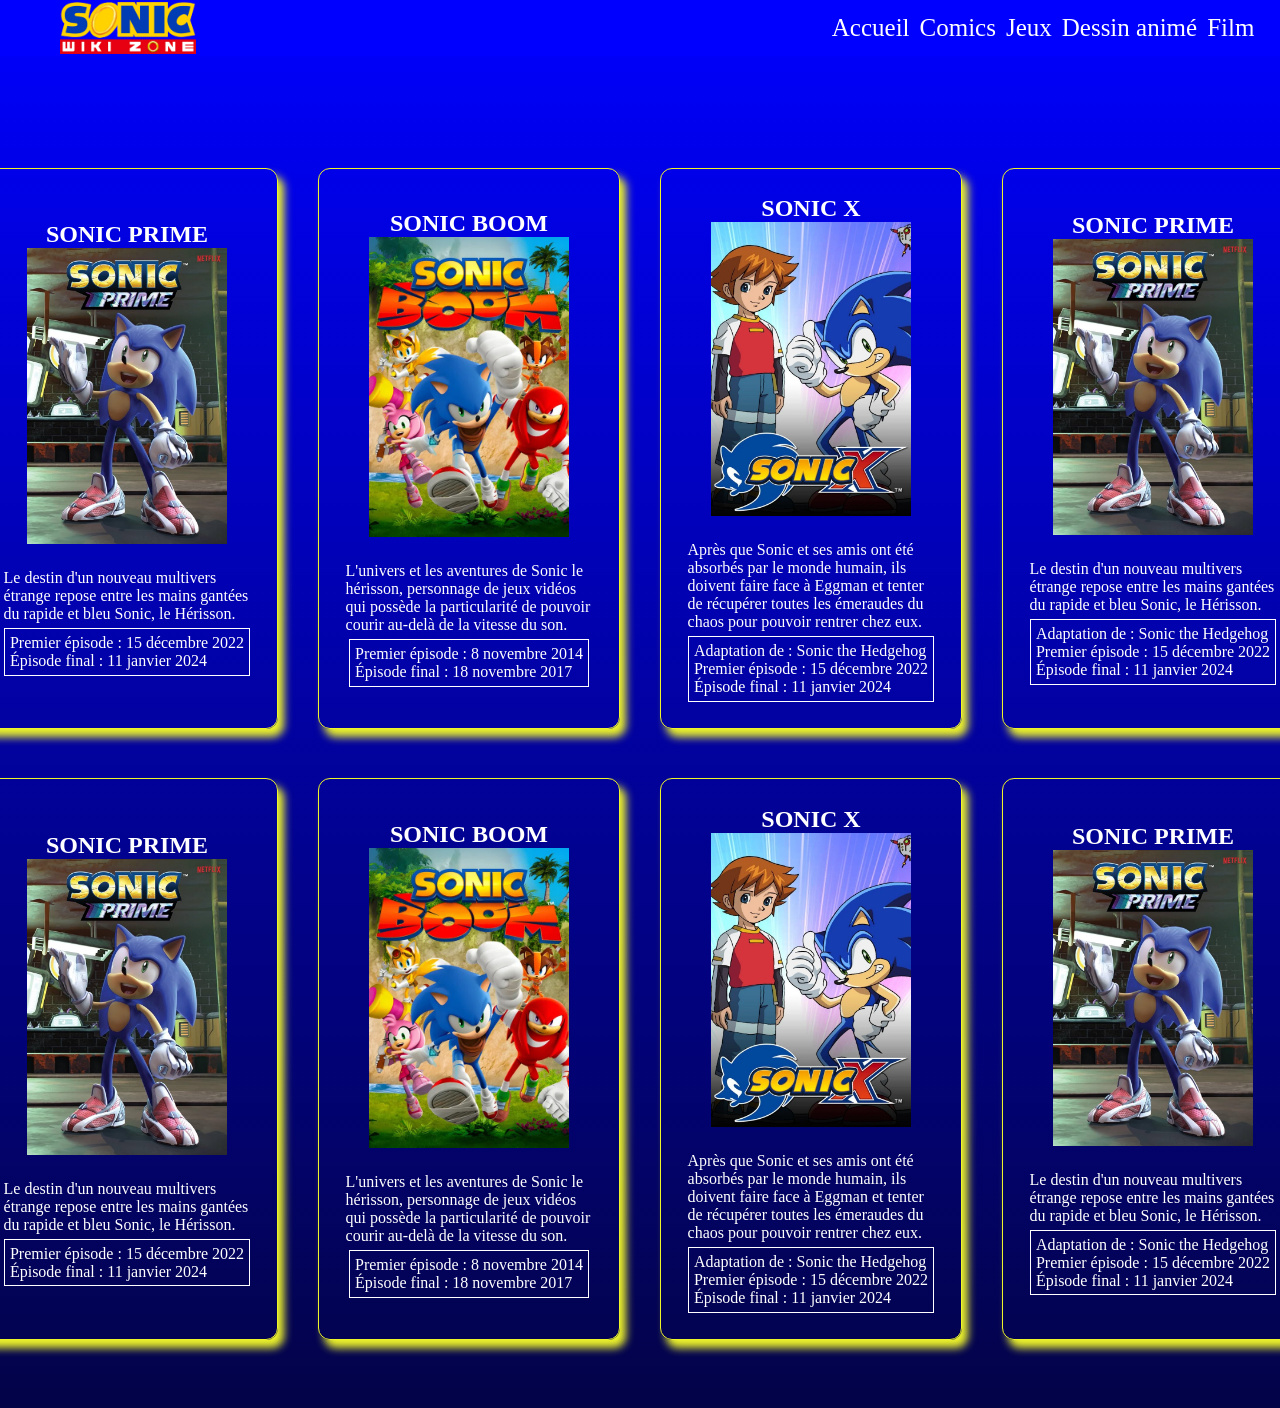
==== dessin-anime.html @ 341b04b1 "ajout de contenues body" ====
<!DOCTYPE html>
<html lang="fr">
<head>
    <meta charset="UTF-8">
    <meta name="viewport" content="width=device-width, initial-scale=1.0">
    <link rel="stylesheet" href="/assets/dessin-anime.css">
    <link rel="icon" type="image/x-icon" href="/assets/images/sonic.ico">
    <title>Dessins Animés </title>
</head>
<body>
    <header>
        <img src="/assets/images/logo-sonic-wiki-zone.png" alt="logo-sonic-wiki-zone">
        <nav>
            <ul>
                <li><a href="/index.html">Accueil</a></li>
                <li><a href="/assets/comics.html">Comics</a></li>
                <li><a href="/assets/jeux.html">Jeux</a></li>
                <li><a href="#">Dessin animé</a></li>
                <li><a href="/assets/film.html">Film</a></li>
            </ul>
        </nav>

    </header>
    <main>
        <img src="/assets/images/les dessins animes.png" alt="">
        <div class="ligne">
            <div class="affiche">
                <h2>sonic prime</h2>
                <img src="/assets/images/sonic-prime.jpg" alt="sonic prime">
                <p>Le destin d'un nouveau multivers étrange repose entre les mains gantées du rapide et bleu Sonic, le Hérisson. </p>
                <p class="date">
                Premier épisode : 15 décembre 2022<br>
                Épisode final : 11 janvier 2024 
                </p>

            </div>
            
            <div class="affiche">
                <h2>sonic Boom</h2>
                <img src="/assets/images/sonic-boom.webp" alt="sonic prime">
                <p>L'univers et les aventures de Sonic le hérisson, personnage de jeux vidéos qui possède la particularité de pouvoir courir au-delà de la vitesse du son. </p>
                <p class="date">
                Premier épisode : 8 novembre 2014<br>
                Épisode final : 18 novembre 2017
                </p>

            </div>
            
            <div class="affiche">
                <h2>sonic X</h2>
                <img src="/assets/images/sonic_x.webp" alt="sonic prime">
                <p>Après que Sonic et ses amis ont été absorbés par le monde humain, ils doivent faire face à Eggman et tenter de récupérer toutes les émeraudes du chaos pour pouvoir rentrer chez eux. </p>
                <p class="date">
                Adaptation de : Sonic the Hedgehog <br>
                Premier épisode : 15 décembre 2022<br>
                Épisode final : 11 janvier 2024 
                </p>

            </div>
            
            <div class="affiche">
                <h2>sonic prime</h2>
                <img src="/assets/images/sonic-prime.jpg" alt="sonic prime">
                <p>Le destin d'un nouveau multivers étrange repose entre les mains gantées du rapide et bleu Sonic, le Hérisson. </p>
                <p class="date">
                Adaptation de : Sonic the Hedgehog <br>
                Premier épisode : 15 décembre 2022<br>
                Épisode final : 11 janvier 2024 
                </p>

            </div>
        </div>
         <div class="ligne">
            <div class="affiche">
                <h2>sonic prime</h2>
                <img src="/assets/images/sonic-prime.jpg" alt="sonic prime">
                <p>Le destin d'un nouveau multivers étrange repose entre les mains gantées du rapide et bleu Sonic, le Hérisson. </p>
                <p class="date">
                Premier épisode : 15 décembre 2022<br>
                Épisode final : 11 janvier 2024 
                </p>

            </div>
            
            <div class="affiche">
                <h2>sonic Boom</h2>
                <img src="/assets/images/sonic-boom.webp" alt="sonic prime">
                <p>L'univers et les aventures de Sonic le hérisson, personnage de jeux vidéos qui possède la particularité de pouvoir courir au-delà de la vitesse du son. </p>
                <p class="date">
                Premier épisode : 8 novembre 2014<br>
                Épisode final : 18 novembre 2017
                </p>

            </div>
            
            <div class="affiche">
                <h2>sonic X</h2>
                <img src="/assets/images/sonic_x.webp" alt="sonic prime">
                <p>Après que Sonic et ses amis ont été absorbés par le monde humain, ils doivent faire face à Eggman et tenter de récupérer toutes les émeraudes du chaos pour pouvoir rentrer chez eux. </p>
                <p class="date">
                Adaptation de : Sonic the Hedgehog <br>
                Premier épisode : 15 décembre 2022<br>
                Épisode final : 11 janvier 2024 
                </p>

            </div>
            
            <div class="affiche">
                <h2>sonic prime</h2>
                <img src="/assets/images/sonic-prime.jpg" alt="sonic prime">
                <p>Le destin d'un nouveau multivers étrange repose entre les mains gantées du rapide et bleu Sonic, le Hérisson. </p>
                <p class="date">
                Adaptation de : Sonic the Hedgehog <br>
                Premier épisode : 15 décembre 2022<br>
                Épisode final : 11 janvier 2024 
                </p>

            </div>
        </div>
    </main>
    <footer>
        <img src="" alt="">
    </footer>
</body>
</html>
---- assets/dessin-anime.css ----
* {
  margin: 0;
  padding: 0;
  
}
body{
    background:linear-gradient(blue ,rgb(3, 3, 72)) ;
}
header {
  display: flex;
  justify-content: space-between;
  align-items: center;
  padding: 0% 2%;
  background: blue;

  img {
    width: 200px;
    padding: 2px;
  }

  ul {
    display: flex;
    gap: 10px;
    list-style: none;
    font-size: 25px;
  }
  a {
    text-decoration: none;
    color: white;
  }
}
main {display: flex;
    flex-direction: column;
    align-items: center;
    justify-content: center;
    margin: 2%;

    img{
        padding-bottom: 5%;
    }
  h1{
    display: flex;
    justify-content: center;
    align-items: center;
    text-transform: uppercase;
    color: white;
    padding: 4%;
    font-size: 60px;
  }
.ligne{
    display: flex;
    gap: 40px;
    justify-content: center;
    padding: 2%;
}
  .affiche {
    display: flex;
    flex-direction: column;
    justify-content: center;
    align-items: center;
    border: solid 1px rgb(238, 244, 42);
    border-radius: 12px;
    box-shadow: 6px 8px 8px rgb(238, 244, 42);
    width: 300px;
    padding: 2%;
    img {
      width: 200px;
      margin-bottom: 5%;
      
    }
    .date {
        margin-top: 2%;
      border:solid 1px;
      padding: 2%;
    }
    h2{
        text-transform: uppercase;
        color: white;
    }
    p{
        color: white;
    }
  }
}
.affiche:hover{
   background: rgb(255, 255, 255);
   p{
    color: blue;
    box-shadow: 1px 1px 1px 1px white;
   }
   h2{
    color: blue;
    box-shadow: 1px 1px 1px 1px white;
   }
}
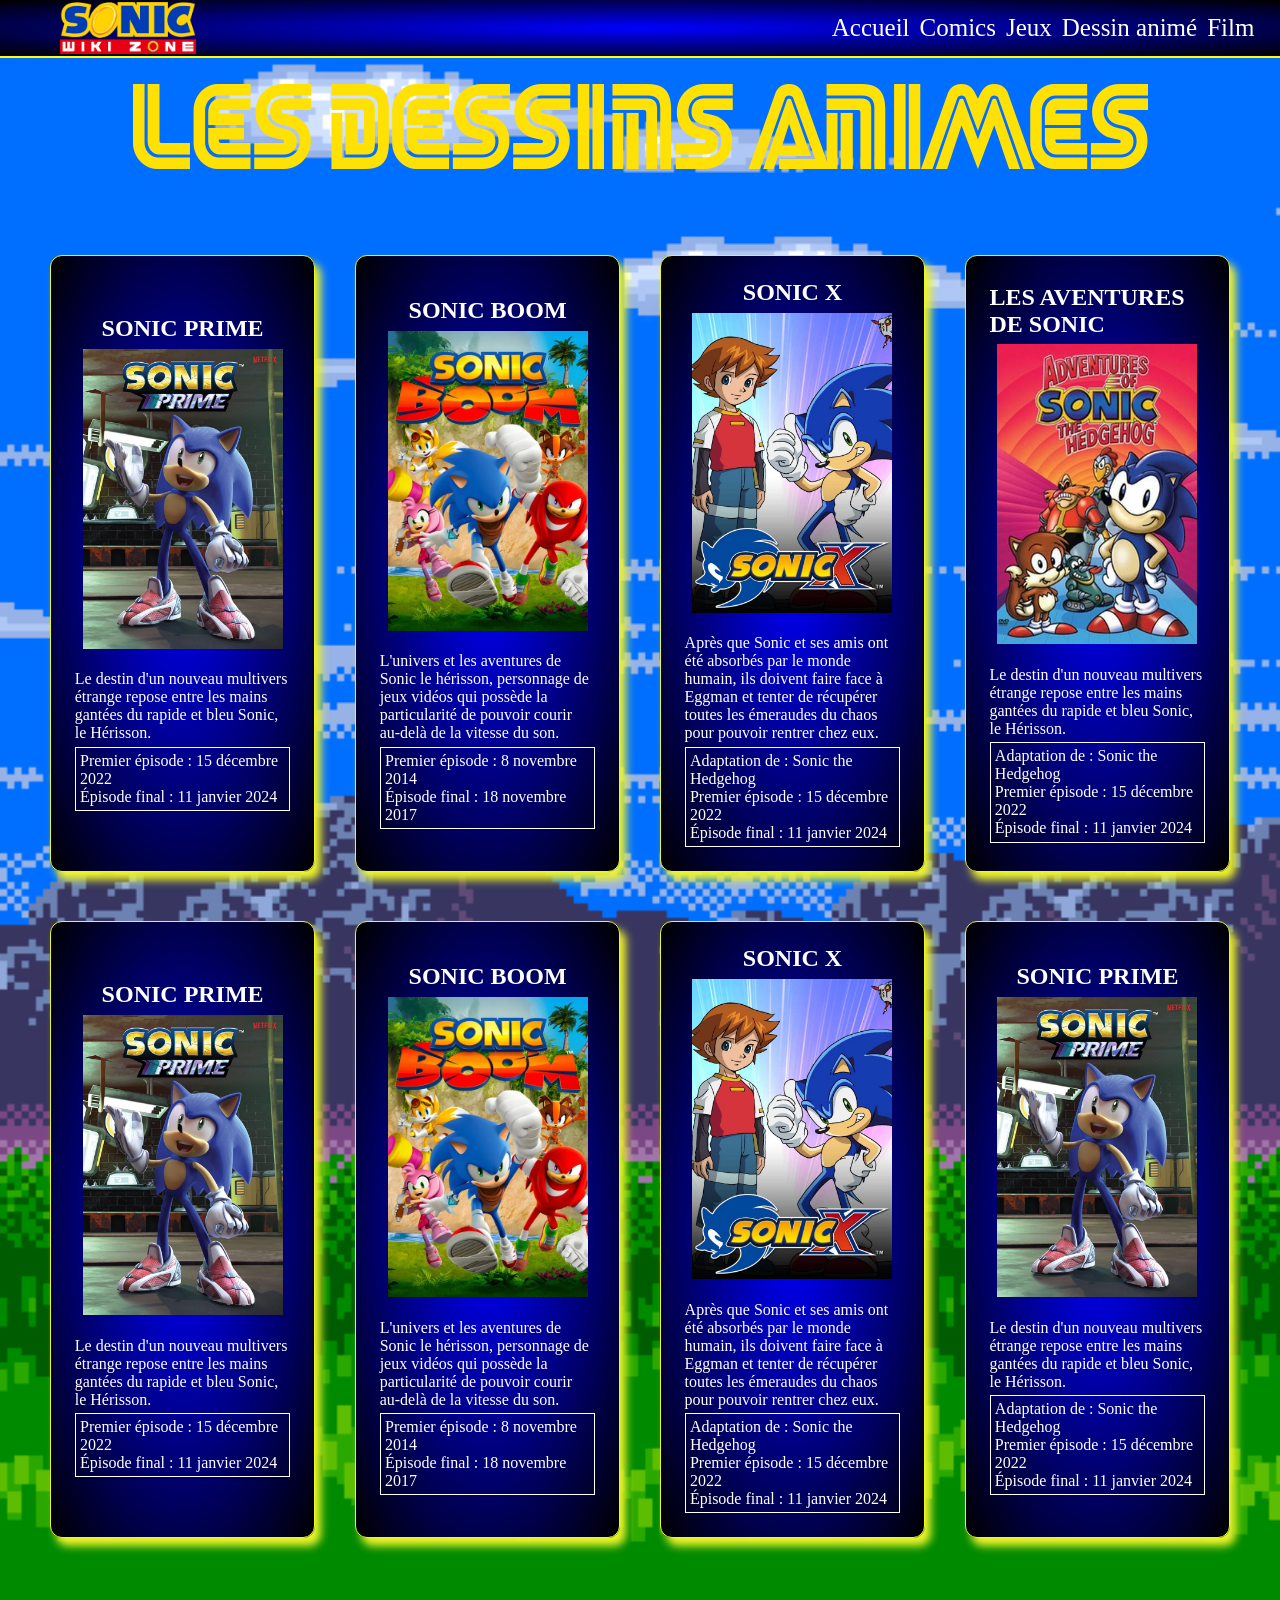
==== commit 265bf033: "ajout du background et modif du body" ====
--- a/dessin-anime.html
+++ b/dessin-anime.html
@@ -59,8 +59,8 @@
             </div>
             
             <div class="affiche">
-                <h2>sonic prime</h2>
-                <img src="/assets/images/sonic-prime.jpg" alt="sonic prime">
+                <h2>Les aventures de sonic</h2>
+                <img src="/assets/images/les aventures de sonic.jpg" alt="sonic prime">
                 <p>Le destin d'un nouveau multivers étrange repose entre les mains gantées du rapide et bleu Sonic, le Hérisson. </p>
                 <p class="date">
                 Adaptation de : Sonic the Hedgehog <br>
--- a/assets/dessin-anime.css
+++ b/assets/dessin-anime.css
@@ -4,14 +4,16 @@
   
 }
 body{
-    background:linear-gradient(blue ,rgb(3, 3, 72)) ;
+    background-image:url(/assets/images/pixelbackground.png);
+    background-size: cover;
 }
 header {
   display: flex;
   justify-content: space-between;
   align-items: center;
   padding: 0% 2%;
-  background: blue;
+  background: radial-gradient(blue,black);
+  border-bottom: solid 2px yellow;
 
   img {
     width: 200px;
@@ -58,12 +60,14 @@
     flex-direction: column;
     justify-content: center;
     align-items: center;
+    background: radial-gradient(blue,black);
     border: solid 1px rgb(238, 244, 42);
     border-radius: 12px;
     box-shadow: 6px 8px 8px rgb(238, 244, 42);
-    width: 300px;
+    width: 400%;
     padding: 2%;
     img {
+        height: 300px;
       width: 200px;
       margin-bottom: 5%;
       
@@ -76,6 +80,7 @@
     h2{
         text-transform: uppercase;
         color: white;
+        padding-bottom: 3%;
     }
     p{
         color: white;
@@ -91,5 +96,6 @@
    h2{
     color: blue;
     box-shadow: 1px 1px 1px 1px white;
+    
    }
 }
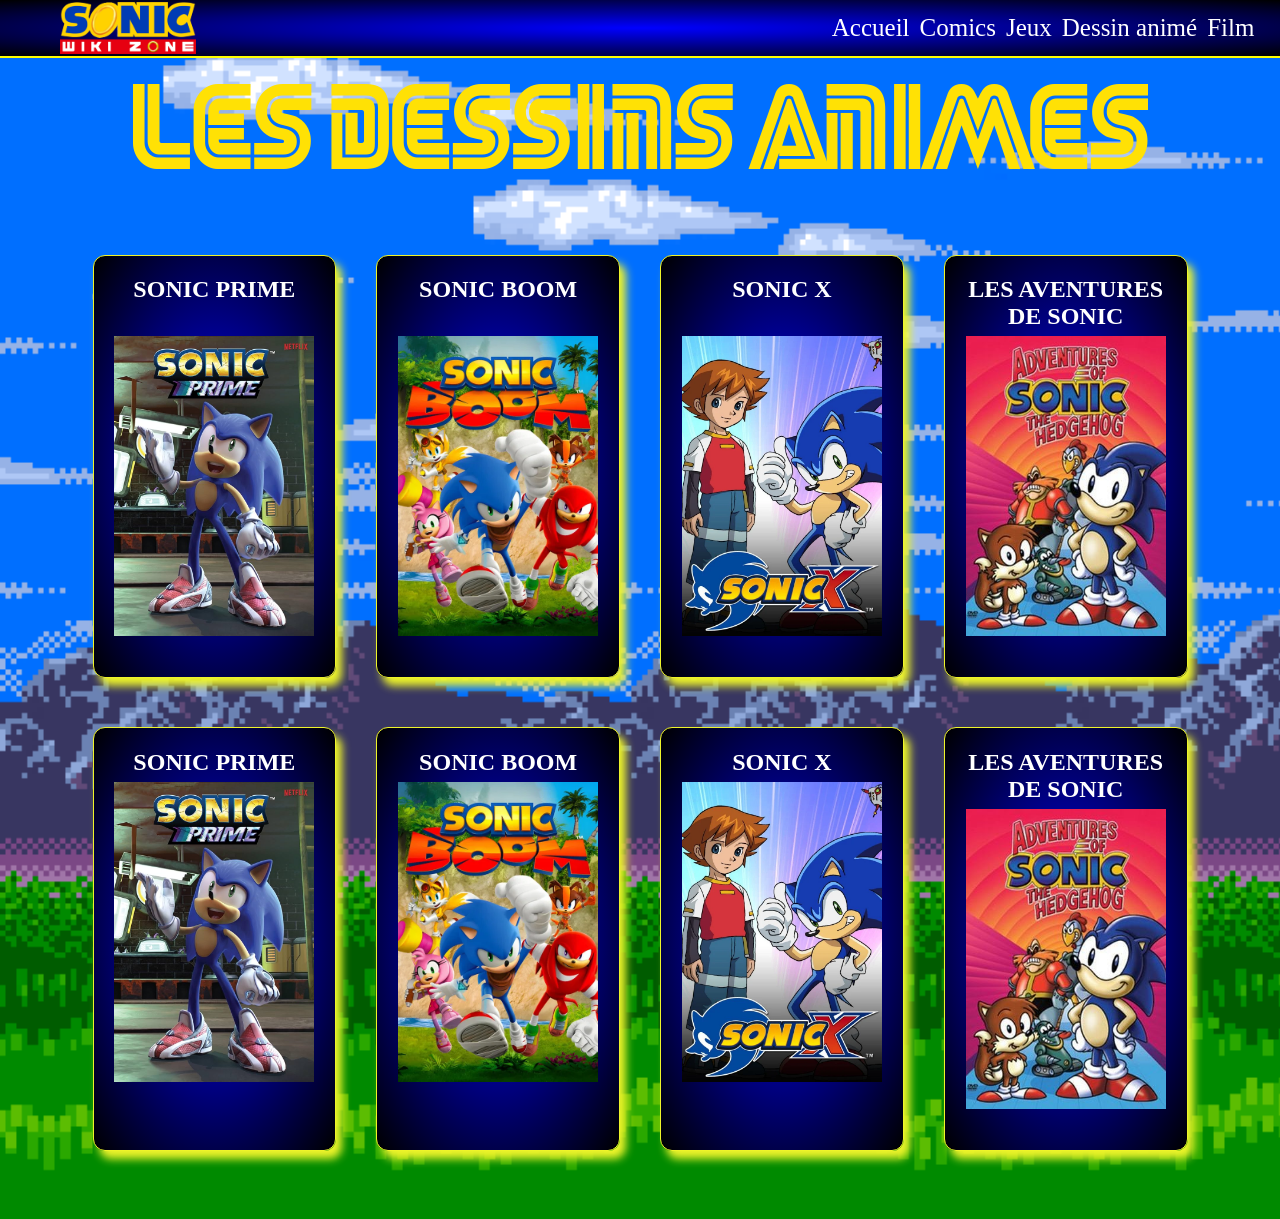
==== commit 99679a80: "ajout de modal" ====
--- a/dessin-anime.html
+++ b/dessin-anime.html
@@ -25,96 +25,103 @@
         <img src="/assets/images/les dessins animes.png" alt="">
         <div class="ligne">
             <div class="affiche">
-                <h2>sonic prime</h2>
-                <img src="/assets/images/sonic-prime.jpg" alt="sonic prime">
-                <p>Le destin d'un nouveau multivers étrange repose entre les mains gantées du rapide et bleu Sonic, le Hérisson. </p>
-                <p class="date">
-                Premier épisode : 15 décembre 2022<br>
-                Épisode final : 11 janvier 2024 
-                </p>
-
+                <a href="#sonic-prime">
+                    <h2>sonic prime <br><br></h2>
+                    <img src="/assets/images/sonic-prime.jpg" alt="sonic prime">
+                </a>
+            </div>
+               
+            
+            <div class="affiche">
+                <a href="#sonic-boom">
+                    <h2>sonic Boom<br><br></h2>
+                    <img src="/assets/images/sonic-boom.webp" alt="sonic boom">
+                </a>
             </div>
             
             <div class="affiche">
-                <h2>sonic Boom</h2>
-                <img src="/assets/images/sonic-boom.webp" alt="sonic prime">
-                <p>L'univers et les aventures de Sonic le hérisson, personnage de jeux vidéos qui possède la particularité de pouvoir courir au-delà de la vitesse du son. </p>
-                <p class="date">
-                Premier épisode : 8 novembre 2014<br>
-                Épisode final : 18 novembre 2017
-                </p>
-
+                <a href="#sonic-x">
+                     <h2>sonic X<br><br></h2>
+                     <img src="/assets/images/sonic_x.webp" alt="sonic x">
+                </a>
             </div>
             
             <div class="affiche">
-                <h2>sonic X</h2>
-                <img src="/assets/images/sonic_x.webp" alt="sonic prime">
-                <p>Après que Sonic et ses amis ont été absorbés par le monde humain, ils doivent faire face à Eggman et tenter de récupérer toutes les émeraudes du chaos pour pouvoir rentrer chez eux. </p>
-                <p class="date">
-                Adaptation de : Sonic the Hedgehog <br>
-                Premier épisode : 15 décembre 2022<br>
-                Épisode final : 11 janvier 2024 
-                </p>
-
+                <a href="#les-aventures-de-sonic">
+                     <h2>Les aventures de sonic</h2>
+                     <img src="/assets/images/les aventures de sonic.jpg" alt="les aventures de sonic">
+                </a>
+            </div>
+        </div>
+        <div class="ligne">
+            <div class="affiche">
+                <a href="#sonic-prime">
+                    <h2>sonic prime</h2>
+                    <img src="/assets/images/sonic-prime.jpg" alt="sonic prime">
+                </a>
+            </div>
+               
+            
+            <div class="affiche">
+                <a href="#sonic-boom">
+                    <h2>sonic Boom</h2>
+                    <img src="/assets/images/sonic-boom.webp" alt="sonic boom">
+                </a>
             </div>
             
             <div class="affiche">
-                <h2>Les aventures de sonic</h2>
-                <img src="/assets/images/les aventures de sonic.jpg" alt="sonic prime">
-                <p>Le destin d'un nouveau multivers étrange repose entre les mains gantées du rapide et bleu Sonic, le Hérisson. </p>
-                <p class="date">
-                Adaptation de : Sonic the Hedgehog <br>
-                Premier épisode : 15 décembre 2022<br>
-                Épisode final : 11 janvier 2024 
-                </p>
-
-            </div>
-        </div>
-         <div class="ligne">
-            <div class="affiche">
-                <h2>sonic prime</h2>
-                <img src="/assets/images/sonic-prime.jpg" alt="sonic prime">
-                <p>Le destin d'un nouveau multivers étrange repose entre les mains gantées du rapide et bleu Sonic, le Hérisson. </p>
-                <p class="date">
-                Premier épisode : 15 décembre 2022<br>
-                Épisode final : 11 janvier 2024 
-                </p>
-
+                <a href="#sonic-x">
+                     <h2>sonic X</h2>
+                     <img src="/assets/images/sonic_x.webp" alt="sonic x">
+                </a>
             </div>
             
             <div class="affiche">
-                <h2>sonic Boom</h2>
-                <img src="/assets/images/sonic-boom.webp" alt="sonic prime">
-                <p>L'univers et les aventures de Sonic le hérisson, personnage de jeux vidéos qui possède la particularité de pouvoir courir au-delà de la vitesse du son. </p>
-                <p class="date">
-                Premier épisode : 8 novembre 2014<br>
-                Épisode final : 18 novembre 2017
-                </p>
-
+                <a href="#les-aventures-de-sonic">
+                     <h2>Les aventures de sonic</h2>
+                     <img src="/assets/images/les aventures de sonic.jpg" alt="les aventures de sonic">
+                </a>
             </div>
-            
-            <div class="affiche">
-                <h2>sonic X</h2>
-                <img src="/assets/images/sonic_x.webp" alt="sonic prime">
-                <p>Après que Sonic et ses amis ont été absorbés par le monde humain, ils doivent faire face à Eggman et tenter de récupérer toutes les émeraudes du chaos pour pouvoir rentrer chez eux. </p>
-                <p class="date">
-                Adaptation de : Sonic the Hedgehog <br>
-                Premier épisode : 15 décembre 2022<br>
-                Épisode final : 11 janvier 2024 
-                </p>
-
+        </div>
+         
+         <div id="sonic-prime"class="modal">
+            <div class="modal_content">
+                <a href="#" class="modal_close" >&times;</a>
+                <div class="details-modal">
+                    <h2>sonic prime</h2>
+                    <img src="/assets/images/sonic-prime.jpg" alt="sonic prime">
+                </div>
+                    <p>Lorem ipsum dolor sit amet consectetur adipisicing elit. Facilis non impedit repudiandae laboriosam quidem cupiditate, culpa quasi eligendi cum iusto eius ipsa illum libero ea corrupti quos cumque illo quae?</p>
             </div>
-            
-            <div class="affiche">
-                <h2>sonic prime</h2>
-                <img src="/assets/images/sonic-prime.jpg" alt="sonic prime">
-                <p>Le destin d'un nouveau multivers étrange repose entre les mains gantées du rapide et bleu Sonic, le Hérisson. </p>
-                <p class="date">
-                Adaptation de : Sonic the Hedgehog <br>
-                Premier épisode : 15 décembre 2022<br>
-                Épisode final : 11 janvier 2024 
-                </p>
-
+        </div>
+         <div id="sonic-boom"class="modal">
+            <div class="modal_content">
+                <a href="#" class="modal_close" >&times;</a>
+                <div class="details-modal">
+                    <h2>sonic boom</h2>
+                    <img src="/assets/images/sonic-boom.webp" alt="sonic boom">
+                </div>
+                    <p>Lorem ipsum dolor sit amet consectetur adipisicing elit. Facilis non impedit repudiandae laboriosam quidem cupiditate, culpa quasi eligendi cum iusto eius ipsa illum libero ea corrupti quos cumque illo quae?</p>
+            </div>
+        </div>
+         <div id="sonic-x"class="modal">
+            <div class="modal_content">
+                <a href="#" class="modal_close" >&times;</a>
+                <div class="details-modal">
+                    <h2>sonic x</h2>
+                    <img src="/assets/images/sonic-x.jpg" alt="sonic x">
+                </div>
+                    <p>Lorem ipsum dolor sit amet consectetur adipisicing elit. Facilis non impedit repudiandae laboriosam quidem cupiditate, culpa quasi eligendi cum iusto eius ipsa illum libero ea corrupti quos cumque illo quae?</p>
+            </div>
+        </div>
+        <div id="les-aventures-de-sonic"class="modal">
+            <div class="modal_content">
+                <a href="#" class="modal_close" >&times;</a>
+                <div class="details-modal">
+                    <h2>les aventures de sonic</h2>
+                    <img src="/assets/images/les aventures de sonic.jpg" alt="sonic x">
+                </div>
+                    <p>Lorem ipsum dolor sit amet consectetur adipisicing elit. Facilis non impedit repudiandae laboriosam quidem cupiditate, culpa quasi eligendi cum iusto eius ipsa illum libero ea corrupti quos cumque illo quae?</p>
             </div>
         </div>
     </main>
--- a/assets/dessin-anime.css
+++ b/assets/dessin-anime.css
@@ -56,10 +56,6 @@
     padding: 2%;
 }
   .affiche {
-    display: flex;
-    flex-direction: column;
-    justify-content: center;
-    align-items: center;
     background: radial-gradient(blue,black);
     border: solid 1px rgb(238, 244, 42);
     border-radius: 12px;
@@ -70,25 +66,79 @@
         height: 300px;
       width: 200px;
       margin-bottom: 5%;
-      
     }
-    .date {
-        margin-top: 2%;
-      border:solid 1px;
-      padding: 2%;
+    a{
+      display: flex;
+      flex-direction: column;
+      justify-content: center;
+      align-items: center;
+      text-align: center;
+      text-decoration: none;
     }
     h2{
         text-transform: uppercase;
         color: white;
         padding-bottom: 3%;
     }
-    p{
-        color: white;
+  }
+  .modal{
+    visibility: hidden;
+    opacity: 0;
+      position: absolute;
+      top: 0;
+      bottom: 0;
+      left: 0;
+      right: 0;
+      background: rgba(0, 0, 255, 0.377);
+      display: flex;
+      justify-content: center;
+      align-items: center;
+      
     }
-  }
+    .modal:target{
+      visibility: visible;
+      opacity: 1;
+    }
+    .modal_content{
+      background-color: blue;
+      padding: 2%;
+      width: 800px;
+      max-width: 90%;
+      display: flex;
+      align-items: center;
+      border-radius: 12px;
+      border: solid 1px yellow;
+      position: relative;
+      img{
+      height: 300px;
+      width: 200px;
+      margin-bottom: 5%;
+      
+      }
+      .modal_close {
+        color: yellow;
+        position: absolute;
+        right: 15px;
+        top: 15px;
+        font-size: 30px;
+        text-decoration: none;
+      }
+      .details-modal{
+        display: flex;
+        flex-direction: column;
+        align-items: center;
+        h2{
+          color: yellow;
+          text-transform: uppercase;
+          padding: 1%;
+        }
+      }
+      
+      
+    }
 }
 .affiche:hover{
-   background: rgb(255, 255, 255);
+   background: yellow;
    p{
     color: blue;
     box-shadow: 1px 1px 1px 1px white;
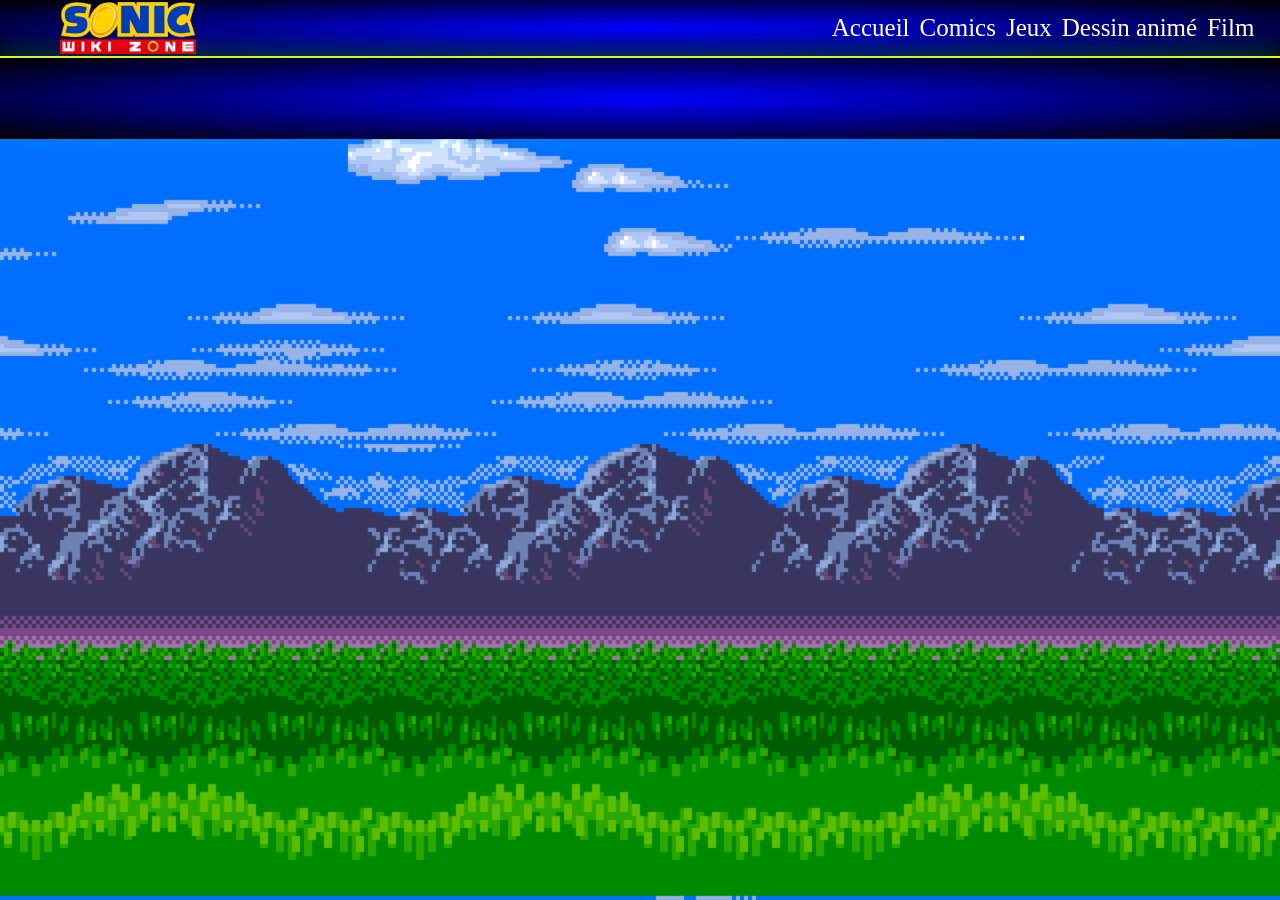
==== commit d629c00b: "la base" ====
--- a/dessin-anime.html
+++ b/dessin-anime.html
@@ -21,110 +21,9 @@
         </nav>
 
     </header>
-    <main>
-        <img src="/assets/images/les dessins animes.png" alt="">
-        <div class="ligne">
-            <div class="affiche">
-                <a href="#sonic-prime">
-                    <h2>sonic prime <br><br></h2>
-                    <img src="/assets/images/sonic-prime.jpg" alt="sonic prime">
-                </a>
-            </div>
-               
-            
-            <div class="affiche">
-                <a href="#sonic-boom">
-                    <h2>sonic Boom<br><br></h2>
-                    <img src="/assets/images/sonic-boom.webp" alt="sonic boom">
-                </a>
-            </div>
-            
-            <div class="affiche">
-                <a href="#sonic-x">
-                     <h2>sonic X<br><br></h2>
-                     <img src="/assets/images/sonic_x.webp" alt="sonic x">
-                </a>
-            </div>
-            
-            <div class="affiche">
-                <a href="#les-aventures-de-sonic">
-                     <h2>Les aventures de sonic</h2>
-                     <img src="/assets/images/les aventures de sonic.jpg" alt="les aventures de sonic">
-                </a>
-            </div>
-        </div>
-        <div class="ligne">
-            <div class="affiche">
-                <a href="#sonic-prime">
-                    <h2>sonic prime</h2>
-                    <img src="/assets/images/sonic-prime.jpg" alt="sonic prime">
-                </a>
-            </div>
-               
-            
-            <div class="affiche">
-                <a href="#sonic-boom">
-                    <h2>sonic Boom</h2>
-                    <img src="/assets/images/sonic-boom.webp" alt="sonic boom">
-                </a>
-            </div>
-            
-            <div class="affiche">
-                <a href="#sonic-x">
-                     <h2>sonic X</h2>
-                     <img src="/assets/images/sonic_x.webp" alt="sonic x">
-                </a>
-            </div>
-            
-            <div class="affiche">
-                <a href="#les-aventures-de-sonic">
-                     <h2>Les aventures de sonic</h2>
-                     <img src="/assets/images/les aventures de sonic.jpg" alt="les aventures de sonic">
-                </a>
-            </div>
-        </div>
-         
-         <div id="sonic-prime"class="modal">
-            <div class="modal_content">
-                <a href="#" class="modal_close" >&times;</a>
-                <div class="details-modal">
-                    <h2>sonic prime</h2>
-                    <img src="/assets/images/sonic-prime.jpg" alt="sonic prime">
-                </div>
-                    <p>Lorem ipsum dolor sit amet consectetur adipisicing elit. Facilis non impedit repudiandae laboriosam quidem cupiditate, culpa quasi eligendi cum iusto eius ipsa illum libero ea corrupti quos cumque illo quae?</p>
-            </div>
-        </div>
-         <div id="sonic-boom"class="modal">
-            <div class="modal_content">
-                <a href="#" class="modal_close" >&times;</a>
-                <div class="details-modal">
-                    <h2>sonic boom</h2>
-                    <img src="/assets/images/sonic-boom.webp" alt="sonic boom">
-                </div>
-                    <p>Lorem ipsum dolor sit amet consectetur adipisicing elit. Facilis non impedit repudiandae laboriosam quidem cupiditate, culpa quasi eligendi cum iusto eius ipsa illum libero ea corrupti quos cumque illo quae?</p>
-            </div>
-        </div>
-         <div id="sonic-x"class="modal">
-            <div class="modal_content">
-                <a href="#" class="modal_close" >&times;</a>
-                <div class="details-modal">
-                    <h2>sonic x</h2>
-                    <img src="/assets/images/sonic-x.jpg" alt="sonic x">
-                </div>
-                    <p>Lorem ipsum dolor sit amet consectetur adipisicing elit. Facilis non impedit repudiandae laboriosam quidem cupiditate, culpa quasi eligendi cum iusto eius ipsa illum libero ea corrupti quos cumque illo quae?</p>
-            </div>
-        </div>
-        <div id="les-aventures-de-sonic"class="modal">
-            <div class="modal_content">
-                <a href="#" class="modal_close" >&times;</a>
-                <div class="details-modal">
-                    <h2>les aventures de sonic</h2>
-                    <img src="/assets/images/les aventures de sonic.jpg" alt="sonic x">
-                </div>
-                    <p>Lorem ipsum dolor sit amet consectetur adipisicing elit. Facilis non impedit repudiandae laboriosam quidem cupiditate, culpa quasi eligendi cum iusto eius ipsa illum libero ea corrupti quos cumque illo quae?</p>
-            </div>
-        </div>
-    </main>
+   <main>
+
+   </main> 
     <footer>
         <img src="" alt="">
     </footer>
--- a/assets/dessin-anime.css
+++ b/assets/dessin-anime.css
@@ -31,112 +31,6 @@
     color: white;
   }
 }
-main {display: flex;
-    flex-direction: column;
-    align-items: center;
-    justify-content: center;
-    margin: 2%;
-
-    img{
-        padding-bottom: 5%;
-    }
-  h1{
-    display: flex;
-    justify-content: center;
-    align-items: center;
-    text-transform: uppercase;
-    color: white;
-    padding: 4%;
-    font-size: 60px;
-  }
-.ligne{
-    display: flex;
-    gap: 40px;
-    justify-content: center;
-    padding: 2%;
-}
-  .affiche {
-    background: radial-gradient(blue,black);
-    border: solid 1px rgb(238, 244, 42);
-    border-radius: 12px;
-    box-shadow: 6px 8px 8px rgb(238, 244, 42);
-    width: 400%;
-    padding: 2%;
-    img {
-        height: 300px;
-      width: 200px;
-      margin-bottom: 5%;
-    }
-    a{
-      display: flex;
-      flex-direction: column;
-      justify-content: center;
-      align-items: center;
-      text-align: center;
-      text-decoration: none;
-    }
-    h2{
-        text-transform: uppercase;
-        color: white;
-        padding-bottom: 3%;
-    }
-  }
-  .modal{
-    visibility: hidden;
-    opacity: 0;
-      position: absolute;
-      top: 0;
-      bottom: 0;
-      left: 0;
-      right: 0;
-      background: rgba(0, 0, 255, 0.377);
-      display: flex;
-      justify-content: center;
-      align-items: center;
-      
-    }
-    .modal:target{
-      visibility: visible;
-      opacity: 1;
-    }
-    .modal_content{
-      background-color: blue;
-      padding: 2%;
-      width: 800px;
-      max-width: 90%;
-      display: flex;
-      align-items: center;
-      border-radius: 12px;
-      border: solid 1px yellow;
-      position: relative;
-      img{
-      height: 300px;
-      width: 200px;
-      margin-bottom: 5%;
-      
-      }
-      .modal_close {
-        color: yellow;
-        position: absolute;
-        right: 15px;
-        top: 15px;
-        font-size: 30px;
-        text-decoration: none;
-      }
-      .details-modal{
-        display: flex;
-        flex-direction: column;
-        align-items: center;
-        h2{
-          color: yellow;
-          text-transform: uppercase;
-          padding: 1%;
-        }
-      }
-      
-      
-    }
-}
 .affiche:hover{
    background: yellow;
    p{
@@ -149,3 +43,12 @@
     
    }
 }
+footer{
+text-align:center;
+padding:2rem 1rem;
+ background: radial-gradient(blue,black);
+color:#9ecfff;
+font-size:0.9rem;
+border-top:2px solid var(--cyan);
+box-shadow:0 -5px 25px rgba(0,200,255,0.3);
+}
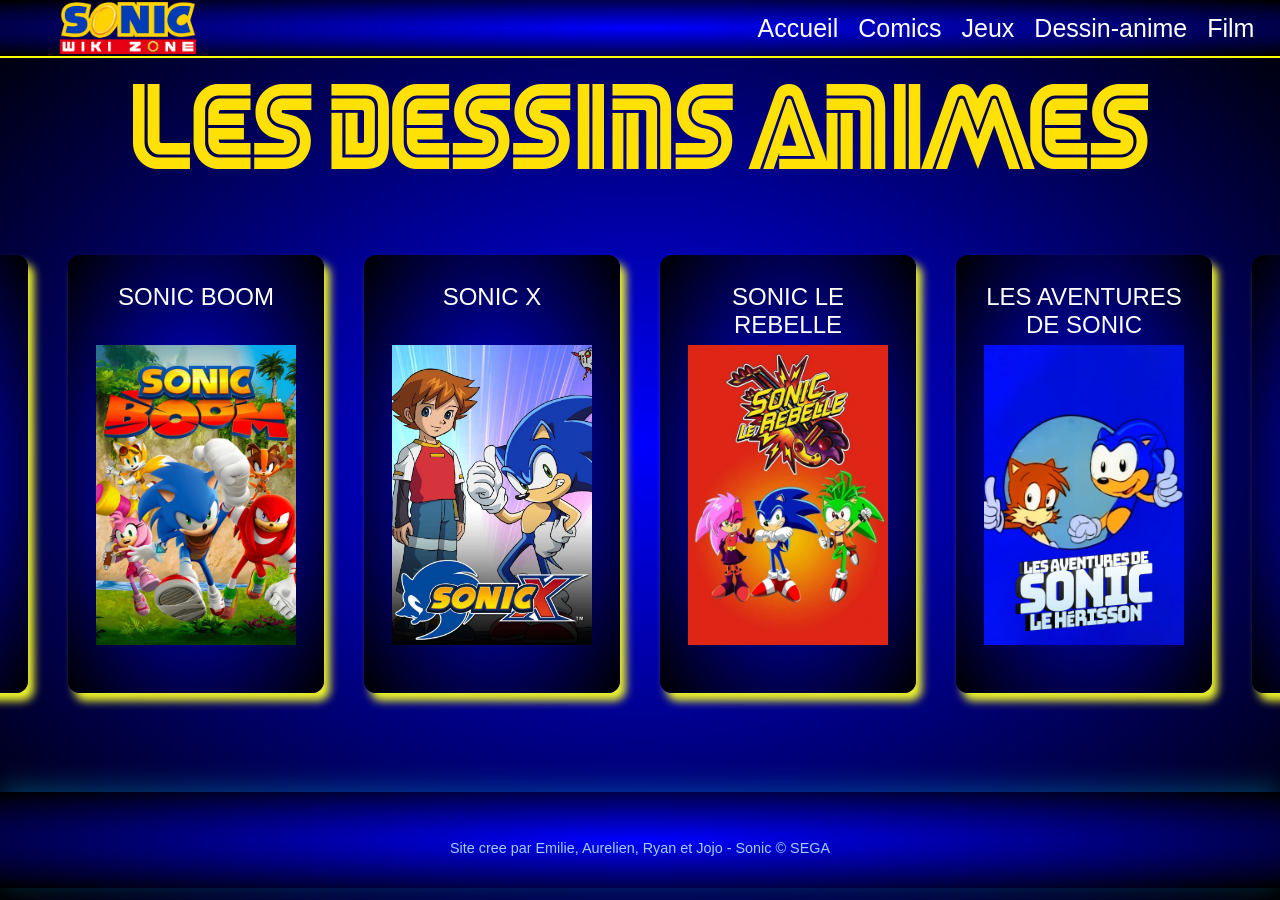
==== commit f5ff8aa6: "dernier version" ====
--- a/dessin-anime.html
+++ b/dessin-anime.html
@@ -5,6 +5,10 @@
     <meta name="viewport" content="width=device-width, initial-scale=1.0">
     <link rel="stylesheet" href="/assets/dessin-anime.css">
     <link rel="icon" type="image/x-icon" href="/assets/images/sonic.ico">
+    <link href="https://fonts.cdnfonts.com/css/sega-logo-font" rel="stylesheet">
+    <style>
+@import url('https://fonts.cdnfonts.com/css/sega-logo-font');
+</style>
     <title>Dessins Animés </title>
 </head>
 <body>
@@ -15,17 +19,110 @@
                 <li><a href="/index.html">Accueil</a></li>
                 <li><a href="/assets/comics.html">Comics</a></li>
                 <li><a href="/assets/jeux.html">Jeux</a></li>
-                <li><a href="#">Dessin animé</a></li>
+                <li><a href="#">Dessin-anime</a></li>
                 <li><a href="/assets/film.html">Film</a></li>
             </ul>
         </nav>
 
     </header>
-   <main>
+    <main>
+        <img src="/assets/images/les dessins animes.png" alt="">
+        <div class="ligne">
+            <div class="affiche">
+                <a href="#sonic-prime">
+                    <h2>sonic prime <br><br></h2>
+                    <img src="/assets/images/sonic-prime.jpg" alt="sonic prime">
+                </a>
+            </div>
+               
+            
+            <div class="affiche">
+                <a href="#sonic-boom">
+                    <h2>sonic Boom<br><br></h2>
+                    <img src="/assets/images/sonic-boom.webp" alt="sonic boom">
+                </a>
+            </div>
+            
+            <div class="affiche">
+                <a href="#sonic-x">
+                     <h2>sonic X<br><br></h2>
+                     <img src="/assets/images/sonic_x.webp" alt="sonic x">
+                </a>
+            </div>
+            
+            <div class="affiche">
+                <a href="#sonic-boom">
+                    <h2>Sonic le rebelle</h2>
+                    <img src="/assets/images/Sonic le rebelle.webp" alt="sonic boom">
+                </a>
+            </div>
+            
+            <div class="affiche">
+                <a href="#les-aventures-de-sonic">
+                     <h2>Les aventures de sonic</h2>
+                     <img src="/assets/images/les aventures de sonic le herisson.jpg" alt="les aventures de sonic">
+                </a>
+            </div>
 
-   </main> 
+            <div class="affiche">
+                <a href="#sonic-prime">
+                    <h2>Sonic the Hedgehog</h2>
+                    <img src="/assets/images/les aventures de sonic.jpg" alt="sonic prime">
+                </a>
+            </div>
+               
+            
+           
+        </div>
+        <div class="ligne">
+            
+        </div>
+         
+         <div id="sonic-prime"class="modal">
+            <div class="modal_content">
+                <a href="#" class="modal_close" >&times;</a>
+                <div class="details-modal">
+                    <h2>sonic prime</h2>
+                    <img src="/assets/images/sonic-prime.jpg" alt="sonic prime">
+                </div>
+                
+                    <p>Lorem ipsum dolor sit amet consectetur adipisicing elit. Facilis non impedit repudiandae laboriosam quidem cupiditate, culpa quasi eligendi cum iusto eius ipsa illum libero ea corrupti quos cumque illo quae?</p>
+            </div>
+        </div>
+         <div id="sonic-boom"class="modal">
+            <div class="modal_content">
+                <a href="#" class="modal_close" >&times;</a>
+                <div class="details-modal">
+                    <h2>sonic boom</h2>
+                    <img src="/assets/images/sonic-boom.webp" alt="sonic boom">
+                </div>
+                    <p>Lorem ipsum dolor sit amet consectetur adipisicing elit. Facilis non impedit repudiandae laboriosam quidem cupiditate, culpa quasi eligendi cum iusto eius ipsa illum libero ea corrupti quos cumque illo quae?</p>
+            </div>
+        </div>
+         <div id="sonic-x"class="modal">
+            <div class="modal_content">
+                <a href="#" class="modal_close" >&times;</a>
+                <div class="details-modal">
+                    <h2>sonic x</h2>
+                    <img src="/assets/images/sonic-x.jpg" alt="sonic x">
+                </div>
+                    <p>Lorem ipsum dolor sit amet consectetur adipisicing elit. Facilis non impedit repudiandae laboriosam quidem cupiditate, culpa quasi eligendi cum iusto eius ipsa illum libero ea corrupti quos cumque illo quae?</p>
+            </div>
+        </div>
+        <div id="les-aventures-de-sonic"class="modal">
+            <div class="modal_content">
+                <a href="#" class="modal_close" >&times;</a>
+                <div class="details-modal">
+                    <h2>les aventures de sonic</h2>
+                    <img src="/assets/images/les aventures de sonic.jpg" alt="sonic x">
+                </div>
+                    <p>Lorem ipsum dolor sit amet consectetur adipisicing elit. Facilis non impedit repudiandae laboriosam quidem cupiditate, culpa quasi eligendi cum iusto eius ipsa illum libero ea corrupti quos cumque illo quae?</p>
+            </div>
+        </div>
+    </main>
     <footer>
         <img src="" alt="">
+        <p>Site cree par Emilie, Aurelien, Ryan et Jojo - Sonic © SEGA</p>
     </footer>
 </body>
 </html>
--- a/assets/dessin-anime.css
+++ b/assets/dessin-anime.css
@@ -1,10 +1,11 @@
 * {
   margin: 0;
   padding: 0;
-  
+  font-family: 'SEGA LOGO FONT', sans-serif;
+  font-weight:10 ;
 }
 body{
-    background-image:url(/assets/images/pixelbackground.png);
+    background: radial-gradient(blue,black);
     background-size: cover;
 }
 header {
@@ -22,7 +23,7 @@
 
   ul {
     display: flex;
-    gap: 10px;
+    gap: 20px;
     list-style: none;
     font-size: 25px;
   }
@@ -31,15 +32,122 @@
     color: white;
   }
 }
+main {display: flex;
+    flex-direction: column;
+    align-items: center;
+    justify-content: center;
+    margin: 2%;
+
+    img{
+        padding-bottom: 5%;
+    }
+  h1{
+    display: flex;
+    justify-content: center;
+    align-items: center;
+    text-transform: uppercase;
+    color: white;
+    padding: 4%;
+    font-size: 60px;
+  }
+.ligne{
+    display: flex;
+    gap: 40px;
+    justify-content: center;
+    padding: 2%;
+}
+  .affiche {
+    background: radial-gradient(blue,black);
+    border-radius: 12px;
+    box-shadow: 6px 8px 8px rgb(238, 244, 42);
+    width: 400%;
+    padding: 2%;
+    img {
+        height: 300px;
+      width: 200px;
+      margin-bottom: 5%;
+    }
+    a{
+      display: flex;
+      flex-direction: column;
+      justify-content: center;
+      align-items: center;
+      text-align: center;
+      text-decoration: none;
+    }
+    h2{
+        text-transform: uppercase;
+        color: white;
+        padding-bottom: 3%;
+    }
+  }
+  .modal{
+    visibility: hidden;
+    opacity: 0;
+      position: absolute;
+      top: 0;
+      bottom: 0;
+      left: 0;
+      right: 0;
+      background: rgba(0, 0, 255, 0.377);
+      display: flex;
+      justify-content: center;
+      align-items: center;
+      
+    }
+    .modal:target{
+      visibility: visible;
+      opacity: 1;
+    }
+    .modal_content{
+      background: radial-gradient(blue,black);
+      padding: 2%;
+      width: 800px;
+      max-width: 90%;
+      display: flex;
+      align-items: center;
+      border-radius: 12px;
+      border: solid 1px yellow;
+      position: relative;
+      img{
+      height: 300px;
+      width: 200px;
+      margin-bottom: 5%;
+      }
+      p{
+        font-family: Arial, Helvetica, sans-serif;
+        color: white;
+        text-align: center;
+        padding: 2%;
+        
+      }
+      .modal_close {
+        color: yellow;
+        position: absolute;
+        right: 15px;
+        top: 15px;
+        font-size: 30px;
+        text-decoration: none;
+      }
+      .details-modal{
+        display: flex;
+        flex-direction: column;
+        align-items: center;
+        h2{
+          color: yellow;
+          text-transform: uppercase;
+          padding: 1%;
+        }
+      }
+      
+      
+    }
+}
 .affiche:hover{
-   background: yellow;
-   p{
-    color: blue;
-    box-shadow: 1px 1px 1px 1px white;
-   }
+    background: radial-gradient(black, blue);
+   
    h2{
-    color: blue;
-    box-shadow: 1px 1px 1px 1px white;
+    color: yellow;
     
    }
 }
@@ -52,3 +160,21 @@
 border-top:2px solid var(--cyan);
 box-shadow:0 -5px 25px rgba(0,200,255,0.3);
 }
+.affiche:hover{
+transform:translateY(-12px) scale(1.04);
+box-shadow:
+0 0 20px var(--bleu-electrique),
+0 0 40px rgba(0,200,255,0.5);
+}
+@keyframes neonPulse{
+0%,100%{
+text-shadow:
+0 0 10px var(--bleu-electrique),
+0 0 25px var(--cyan);
+}
+50%{
+text-shadow:
+0 0 25px var(--bleu-electrique),
+0 0 50px var(--cyan);
+}
+}
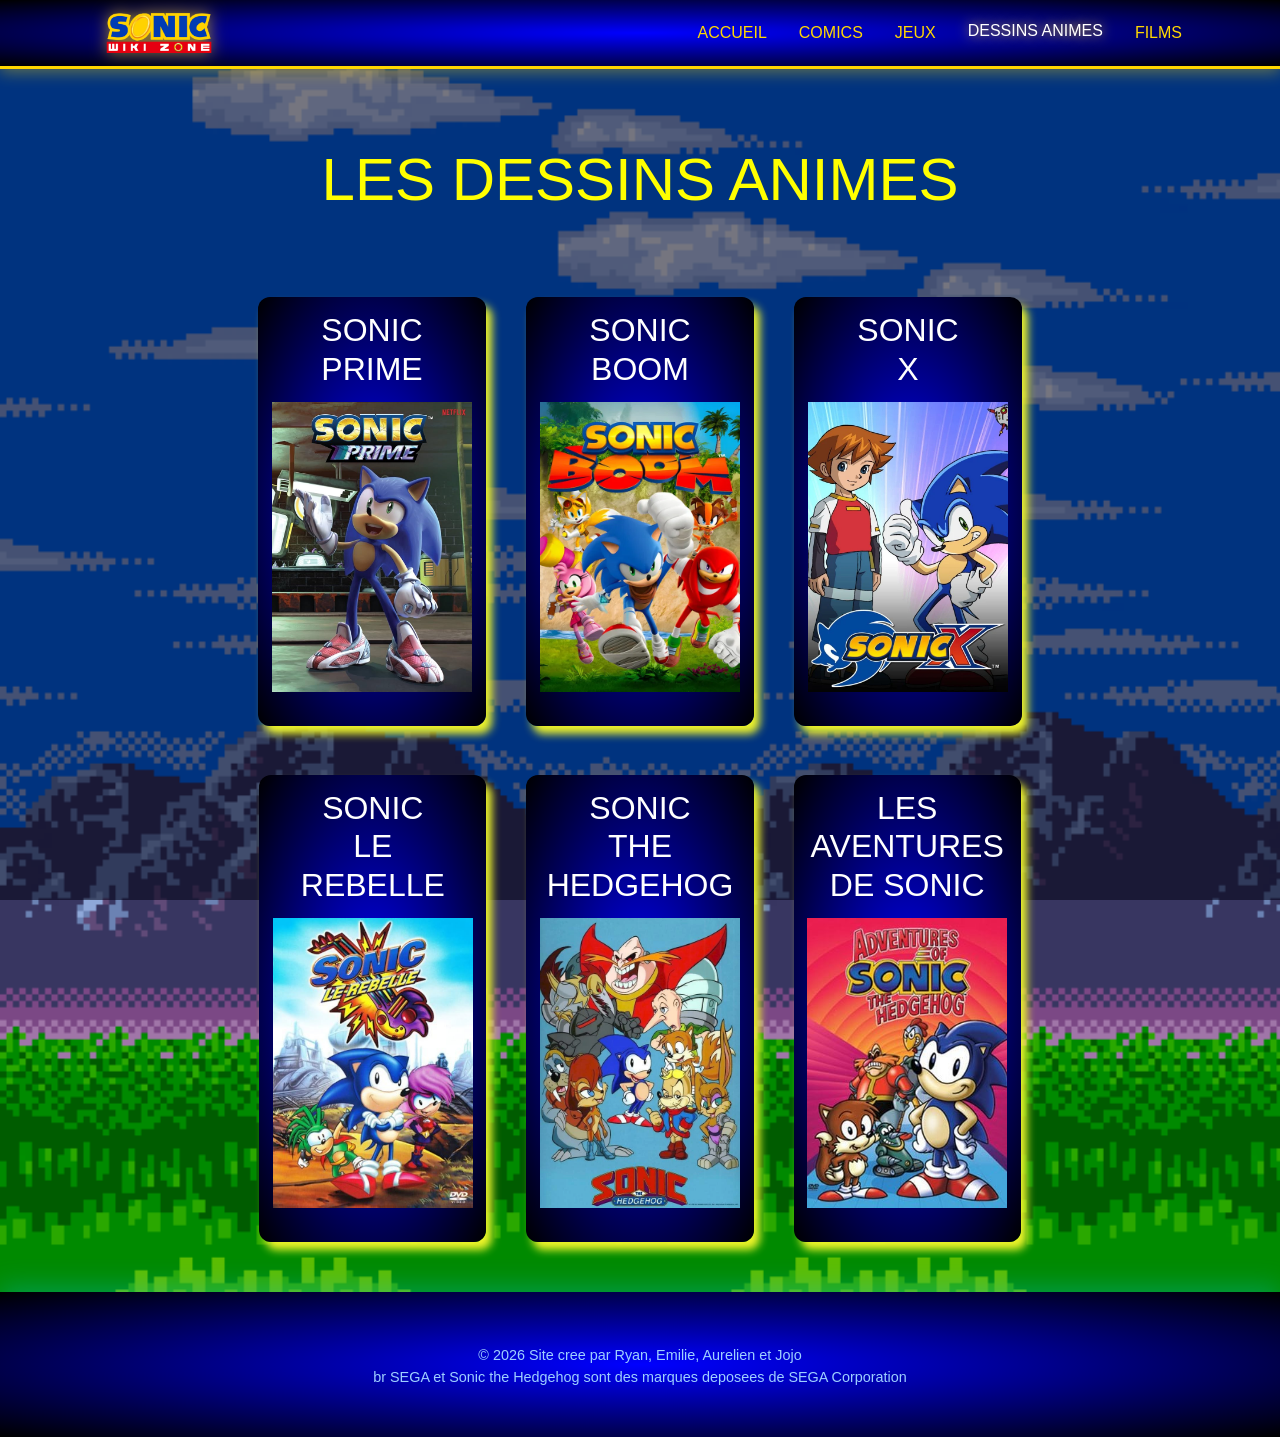
==== commit 5d60a286: "ajout de la derniere maj page dessins animés" ====
--- a/dessin-anime.html
+++ b/dessin-anime.html
@@ -6,6 +6,7 @@
     <link rel="stylesheet" href="/assets/dessin-anime.css">
     <link rel="icon" type="image/x-icon" href="/assets/images/sonic.ico">
     <link href="https://fonts.cdnfonts.com/css/sega-logo-font" rel="stylesheet">
+    <link href="https://cdn.jsdelivr.net/npm/bootstrap@5.3.3/dist/css/bootstrap.min.css" rel="stylesheet">
     <style>
 @import url('https://fonts.cdnfonts.com/css/sega-logo-font');
 </style>
@@ -13,70 +14,75 @@
 </head>
 <body>
     <header>
-        <img src="/assets/images/logo-sonic-wiki-zone.png" alt="logo-sonic-wiki-zone">
-        <nav>
-            <ul>
-                <li><a href="/index.html">Accueil</a></li>
-                <li><a href="/assets/comics.html">Comics</a></li>
-                <li><a href="/assets/jeux.html">Jeux</a></li>
-                <li><a href="#">Dessin-anime</a></li>
-                <li><a href="/assets/film.html">Film</a></li>
-            </ul>
-        </nav>
+        <nav class="navbar navbar-expand-lg navbar-dark sticky-top">
+  <div class="container">
+    <a class="navbar-brand" href="index.html">
+      <img src="assets/images/logo-sonic-wiki-zone.png" alt="Sonic Wiki Zone" class="logo-img">
+    </a>
+    <button class="navbar-toggler" type="button" data-bs-toggle="collapse" data-bs-target="#navbarNav">
+      <span class="navbar-toggler-icon"></span>
+    </button>
+    <div class="collapse navbar-collapse" id="navbarNav">
+      <ul class="navbar-nav ms-auto">
+        <li class="nav-item"><a class="nav-link" href="index.html">Accueil</a></li>
+        <li class="nav-item"><a class="nav-link" href="comics.html">Comics</a></li>
+        <li class="nav-item"><a class="nav-link" href="jeux.html">Jeux</a></li>
+        <li class="nav-item"><a class="nav-link active" href="dessin-anime.html">Dessins animes</a></li>
+        <li class="nav-item"><a class="nav-link" href="films.html">Films</a></li>
+      </ul>
+    </div>
+  </div>
+</nav>
 
     </header>
     <main>
-        <img src="/assets/images/les dessins animes.png" alt="">
+        <h1>les dessins animes</h1>
         <div class="ligne">
             <div class="affiche">
                 <a href="#sonic-prime">
-                    <h2>sonic prime <br><br></h2>
+                    <h2>sonic prime <br></h2>
                     <img src="/assets/images/sonic-prime.jpg" alt="sonic prime">
                 </a>
             </div>
                
-            
             <div class="affiche">
                 <a href="#sonic-boom">
-                    <h2>sonic Boom<br><br></h2>
+                    <h2>sonic Boom<br></h2>
                     <img src="/assets/images/sonic-boom.webp" alt="sonic boom">
                 </a>
             </div>
             
             <div class="affiche">
                 <a href="#sonic-x">
-                     <h2>sonic X<br><br></h2>
+                     <h2>sonic <br> X<br> </h2>
                      <img src="/assets/images/sonic_x.webp" alt="sonic x">
+                </a>
+            </div>
+       
+        </div>
+        <div class="ligne">
+             <div class="affiche">
+                <a href="#sonic-le-rebelle">
+                    <h2>Sonic <br> le <br>rebelle <br></h2>
+                    <img src="/assets/images/soniclerebelle.jpg" alt="sonic le #sonic-le-rebelle">
                 </a>
             </div>
             
             <div class="affiche">
-                <a href="#sonic-boom">
-                    <h2>Sonic le rebelle</h2>
-                    <img src="/assets/images/Sonic le rebelle.webp" alt="sonic boom">
-                </a>
-            </div>
-            
-            <div class="affiche">
-                <a href="#les-aventures-de-sonic">
-                     <h2>Les aventures de sonic</h2>
-                     <img src="/assets/images/les aventures de sonic le herisson.jpg" alt="les aventures de sonic">
+                <a href="#sonic-the-hedgehog">
+                    <h2>Sonic <br>the <br> Hedgehog <br></h2>
+                    <img src="/assets/images/latest.png" alt="sonic-the-hedgehog">
                 </a>
             </div>
 
             <div class="affiche">
-                <a href="#sonic-prime">
-                    <h2>Sonic the Hedgehog</h2>
-                    <img src="/assets/images/les aventures de sonic.jpg" alt="sonic prime">
+                <a href="#les-aventures-de-sonic">
+                     <h2>Les <br> aventures <br>de sonic <br> </h2>
+                     <img src="/assets/images/les aventures de sonic.jpg" alt="les aventures de sonic">
                 </a>
             </div>
-               
-            
-           
         </div>
-        <div class="ligne">
-            
-        </div>
+
          
          <div id="sonic-prime"class="modal">
             <div class="modal_content">
@@ -85,8 +91,14 @@
                     <h2>sonic prime</h2>
                     <img src="/assets/images/sonic-prime.jpg" alt="sonic prime">
                 </div>
-                
-                    <p>Lorem ipsum dolor sit amet consectetur adipisicing elit. Facilis non impedit repudiandae laboriosam quidem cupiditate, culpa quasi eligendi cum iusto eius ipsa illum libero ea corrupti quos cumque illo quae?</p>
+                    <p>Le destin d'un nouveau multivers étrange repose entre les mains gantées du rapide et bleu Sonic, le Hérisson. <br> <br>
+                        
+
+                        Adaptation de : Sonic the Hedgehog <br>
+                        Épisode final : 11 janvier 2024 <br>
+                        Premier épisode : 15 décembre 2022 <br>
+                        Genres : Animation d'image, Action, Romance, Comédie, Film pour enfants, Science-fiction, Aventure, Comédie télévisuelle <br>
+                        Langue : Anglais</p>
             </div>
         </div>
          <div id="sonic-boom"class="modal">
@@ -96,7 +108,13 @@
                     <h2>sonic boom</h2>
                     <img src="/assets/images/sonic-boom.webp" alt="sonic boom">
                 </div>
-                    <p>Lorem ipsum dolor sit amet consectetur adipisicing elit. Facilis non impedit repudiandae laboriosam quidem cupiditate, culpa quasi eligendi cum iusto eius ipsa illum libero ea corrupti quos cumque illo quae?</p>
+                    <p>L'univers et les aventures de Sonic le hérisson, personnage de jeux vidéos qui possède la particularité de pouvoir courir au-delà de la vitesse du son. <br> <br>
+                    Nominations : Teen Choice Award de la meilleure série animée <br>
+                    Épisode final : 18 novembre 2017 <br>
+                    Premier épisode : 8 novembre 2014 (France) <br>
+                    Genres : Animation d'image, Série télévisée d'animation, Action  <br>
+                    Langues : Français, Anglais <br>
+                    Chaînes d'origine : Cartoon Network, Gulli, TF1, Canal J, Boomerang, SIC, SIC K, Teletoon+, Pop</p>
             </div>
         </div>
          <div id="sonic-x"class="modal">
@@ -106,23 +124,70 @@
                     <h2>sonic x</h2>
                     <img src="/assets/images/sonic-x.jpg" alt="sonic x">
                 </div>
-                    <p>Lorem ipsum dolor sit amet consectetur adipisicing elit. Facilis non impedit repudiandae laboriosam quidem cupiditate, culpa quasi eligendi cum iusto eius ipsa illum libero ea corrupti quos cumque illo quae?</p>
+                    <p>Après que Sonic et ses amis ont été absorbés par le monde humain, ils doivent faire face à Eggman et tenter de récupérer toutes les émeraudes du chaos pour pouvoir rentrer chez eux. <br><br>
+                    Producteurs délégués : Yuji Naka, Ken Corday <br>
+                    Bande originale : Kenichi Tokoi, Russell Velázquez, Norman J. Grossfeld, Cheru Watanabe <br>
+                    Adaptation de : Sonic the Hedgehog <br>
+                    Épisode final : 18 avril 2005 <br>
+                    Premier épisode : 6 avril 2003 (Japon) <br>
+                    Genres : Anime, Animation d'image, Série télévisée d'animation ·</p>
             </div>
         </div>
-        <div id="les-aventures-de-sonic"class="modal">
+        <div id="sonic-le-rebelle"class="modal">
+            <div class="modal_content">
+                <a href="#" class="modal_close" >&times;</a>
+                <div class="details-modal">
+                    <h2>sonic le rebelle</h2>
+                    <img src="/assets/images/soniclerebelle.jpg" alt="sonic x">
+                </div>
+                    <p>Sonic, Sonia et Manic, partent à la recherche de leur mère... <br><br>
+                    Producteur délégué : Andy Heyward <br>
+                    Bande originale : Mike Piccirillo, Robby London <br>
+                    Adaptation de : Sonic the Hedgehog <br>
+                    Épisode final : 23 mai 1999 <br>
+                    Premier épisode : 6 janvier 1999 (France) <br>
+                    Genres : Action, Animation d'image, Comédie, Film pour enfants ·</p>
+            </div>
+        </div>
+         <div id="sonic-the-hedgehog"class="modal">
+            <div class="modal_content">
+                <a href="#" class="modal_close" >&times;</a>
+                <div class="details-modal">
+                    <h2>sonic the hedgehog</h2>
+                    <img src="/assets/images/latest.png" alt="sonic x">
+                </div>
+                    <p>Sonic le hérisson ou Les Aventures de Sonic, série 2 est une série télévisée d'animation italo-américaine en 26 épisodes de 21 minutes, créée en 1993 par DiC, l'italienne Reteitalia et l'espagnol Telecinco d'après la série de jeux vidéo du même nom. <br> <br>
+Producteurs délégués : Andy Heyward, Dick Sebast, Emory Myrick, John Grusd <br>
+Adaptation de : Sonic the Hedgehog <br>
+Épisode final : 3 décembre 1994 <br>
+Premier épisode : 18 septembre 1993 <br>
+Genres : Action, Animation d'image, Comédie, Science-fiction · <br>
+Langues : Anglais, Français</p>
+            </div>
+        </div>
+         <div id="les-aventures-de-sonic"class="modal">
             <div class="modal_content">
                 <a href="#" class="modal_close" >&times;</a>
                 <div class="details-modal">
                     <h2>les aventures de sonic</h2>
                     <img src="/assets/images/les aventures de sonic.jpg" alt="sonic x">
                 </div>
-                    <p>Lorem ipsum dolor sit amet consectetur adipisicing elit. Facilis non impedit repudiandae laboriosam quidem cupiditate, culpa quasi eligendi cum iusto eius ipsa illum libero ea corrupti quos cumque illo quae?</p>
+                    <p>Un hérisson bleu qui peut courir à des vitesses incroyables et son meilleur ami, un renard volant à deux queues, défendent la planète Mobius du méchant Dr Robotnik et de ses serviteurs mécaniques. <br><br>
+Producteur délégué : Andy Heyward <br>
+Adaptation de : Sonic the Hedgehog <br>
+Épisode final : 3 décembre 1993 <br>
+Premier épisode : 6 septembre 1993 <br>
+Genres : Action, Éducation, Animation d'image, Comédie <br>
+Langues : Anglais, Français</p>
             </div>
         </div>
     </main>
     <footer>
         <img src="" alt="">
-        <p>Site cree par Emilie, Aurelien, Ryan et Jojo - Sonic © SEGA</p>
+        <p>© 2026 Site cree par Ryan, Emilie, Aurelien et Jojo <br> br
+
+SEGA et Sonic the Hedgehog sont des marques deposees de SEGA Corporation</p>
     </footer>
+    <script src="https://cdn.jsdelivr.net/npm/bootstrap@5.3.3/dist/js/bootstrap.bundle.min.js"></script>
 </body>
 </html>
--- a/assets/dessin-anime.css
+++ b/assets/dessin-anime.css
@@ -5,33 +5,62 @@
   font-weight:10 ;
 }
 body{
-    background: radial-gradient(blue,black);
-    background-size: cover;
-}
-header {
+    background-image: url(/assets/images/pixelbackground.png);
+    background-size: cover ;
+    
+}
+body::before {
+  content: '';
+  position: fixed;
+  top: 0;
+  left: 0;
+  width: 100%;
+  height: 100%;
+  background: rgba(0, 0, 20, 0.542);
+  z-index: -1;
+}
+
+.navbar {
+ background: radial-gradient(blue,black); !important;
+  border-bottom: 3px solid #FFD700;
+  box-shadow: 0 3px 15px rgba(255, 215, 0, 0.4);
+  backdrop-filter: blur(10px);
+  padding: 0.5rem 0;
+}
+
+.navbar-brand {
   display: flex;
-  justify-content: space-between;
   align-items: center;
-  padding: 0% 2%;
-  background: radial-gradient(blue,black);
-  border-bottom: solid 2px yellow;
-
-  img {
-    width: 200px;
-    padding: 2px;
-  }
-
-  ul {
-    display: flex;
-    gap: 20px;
-    list-style: none;
-    font-size: 25px;
-  }
-  a {
-    text-decoration: none;
-    color: white;
-  }
-}
+}
+
+.logo-img {
+  height: 40px;  /* Réduit de 50px à 40px */
+  width: auto;
+  filter: drop-shadow(0 0 8px rgba(255, 215, 0, 0.6));
+  transition: all 0.3s;
+}
+
+.logo-img:hover {
+  transform: scale(1.08);
+  filter: drop-shadow(0 0 15px rgba(255, 215, 0, 0.9));
+}
+
+.nav-link {
+  font-weight: 600;
+  color: #FFD700 !important;
+  transition: all 0.3s;
+  margin: 0 8px;
+  text-transform: uppercase;
+  font-size: 0.9rem;  /* Réduit de 1rem à 0.9rem */
+}
+
+.nav-link:hover,
+.nav-link.active {
+  color: white !important;
+  text-shadow: 0 0 12px #FFD700;
+  transform: translateY(-2px);
+}
+
 main {display: flex;
     flex-direction: column;
     align-items: center;
@@ -44,9 +73,9 @@
   h1{
     display: flex;
     justify-content: center;
-    align-items: center;
     text-transform: uppercase;
-    color: white;
+    text-align: center;
+    color: yellow;
     padding: 4%;
     font-size: 60px;
   }
@@ -61,9 +90,10 @@
     border-radius: 12px;
     box-shadow: 6px 8px 8px rgb(238, 244, 42);
     width: 400%;
+    max-width: 100%;
     padding: 2%;
     img {
-        height: 300px;
+      height: 300px;
       width: 200px;
       margin-bottom: 5%;
     }
@@ -84,11 +114,6 @@
   .modal{
     visibility: hidden;
     opacity: 0;
-      position: absolute;
-      top: 0;
-      bottom: 0;
-      left: 0;
-      right: 0;
       background: rgba(0, 0, 255, 0.377);
       display: flex;
       justify-content: center;
@@ -105,6 +130,7 @@
       width: 800px;
       max-width: 90%;
       display: flex;
+      flex-direction: column;
       align-items: center;
       border-radius: 12px;
       border: solid 1px yellow;
@@ -134,9 +160,9 @@
         flex-direction: column;
         align-items: center;
         h2{
+          text-align: none;
           color: yellow;
           text-transform: uppercase;
-          padding: 1%;
         }
       }
       
@@ -178,3 +204,17 @@
 0 0 50px var(--cyan);
 }
 }
+
+@media (max-width:770px){
+
+  .ligne{
+    flex-direction: column;
+  }
+  .affiche{
+    width: 400%;
+    img{
+      padding: 0% 5%;
+    }
+  }
+  
+}
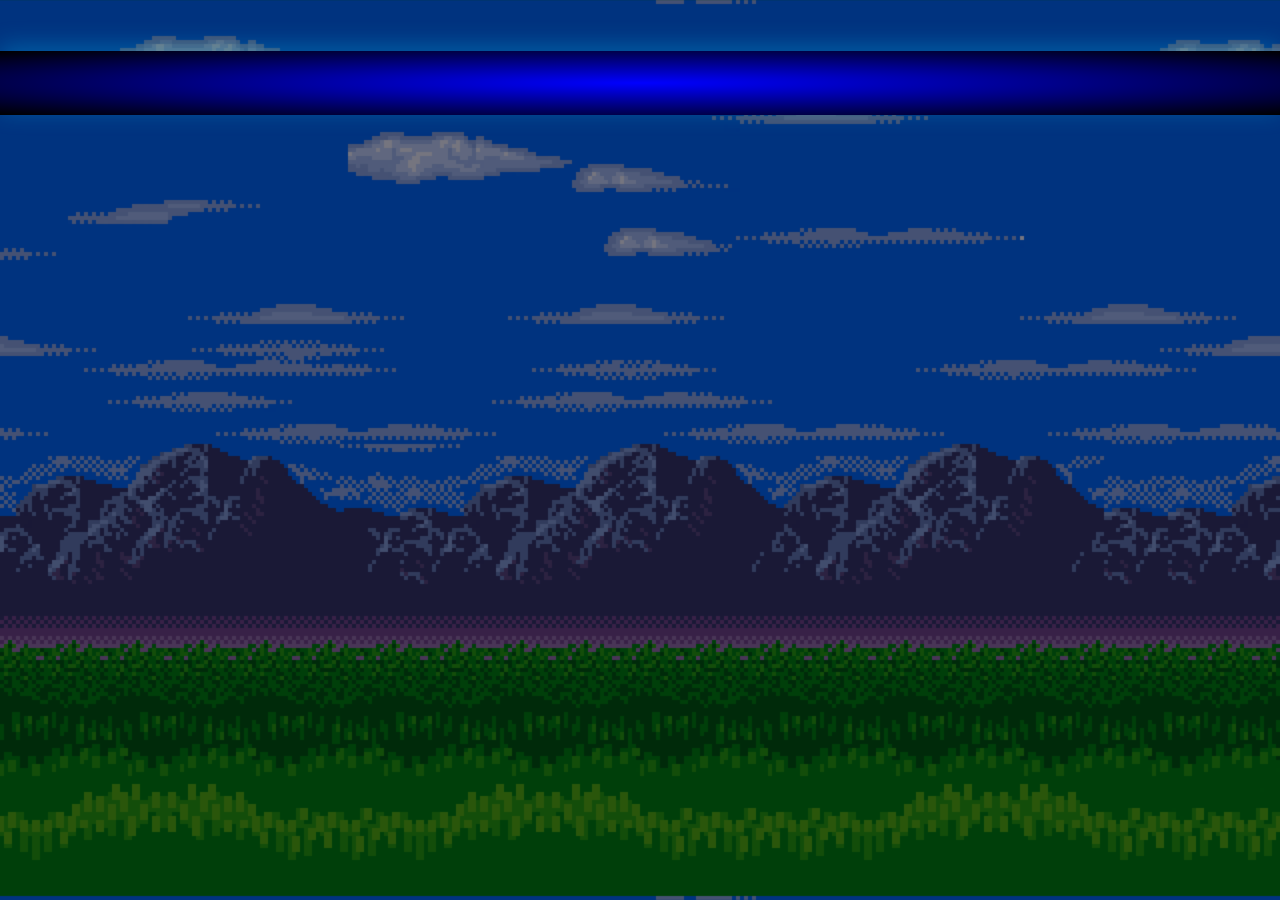
==== commit 79c6b629: "final" ====
--- a/dessin-anime.html
+++ b/dessin-anime.html
@@ -4,190 +4,17 @@
     <meta charset="UTF-8">
     <meta name="viewport" content="width=device-width, initial-scale=1.0">
     <link rel="stylesheet" href="/assets/dessin-anime.css">
-    <link rel="icon" type="image/x-icon" href="/assets/images/sonic.ico">
-    <link href="https://fonts.cdnfonts.com/css/sega-logo-font" rel="stylesheet">
-    <link href="https://cdn.jsdelivr.net/npm/bootstrap@5.3.3/dist/css/bootstrap.min.css" rel="stylesheet">
-    <style>
-@import url('https://fonts.cdnfonts.com/css/sega-logo-font');
-</style>
-    <title>Dessins Animés </title>
+    <title>Dessin Animé </title>
 </head>
 <body>
     <header>
-        <nav class="navbar navbar-expand-lg navbar-dark sticky-top">
-  <div class="container">
-    <a class="navbar-brand" href="index.html">
-      <img src="assets/images/logo-sonic-wiki-zone.png" alt="Sonic Wiki Zone" class="logo-img">
-    </a>
-    <button class="navbar-toggler" type="button" data-bs-toggle="collapse" data-bs-target="#navbarNav">
-      <span class="navbar-toggler-icon"></span>
-    </button>
-    <div class="collapse navbar-collapse" id="navbarNav">
-      <ul class="navbar-nav ms-auto">
-        <li class="nav-item"><a class="nav-link" href="index.html">Accueil</a></li>
-        <li class="nav-item"><a class="nav-link" href="comics.html">Comics</a></li>
-        <li class="nav-item"><a class="nav-link" href="jeux.html">Jeux</a></li>
-        <li class="nav-item"><a class="nav-link active" href="dessin-anime.html">Dessins animes</a></li>
-        <li class="nav-item"><a class="nav-link" href="films.html">Films</a></li>
-      </ul>
-    </div>
-  </div>
-</nav>
 
     </header>
     <main>
-        <h1>les dessins animes</h1>
-        <div class="ligne">
-            <div class="affiche">
-                <a href="#sonic-prime">
-                    <h2>sonic prime <br></h2>
-                    <img src="/assets/images/sonic-prime.jpg" alt="sonic prime">
-                </a>
-            </div>
-               
-            <div class="affiche">
-                <a href="#sonic-boom">
-                    <h2>sonic Boom<br></h2>
-                    <img src="/assets/images/sonic-boom.webp" alt="sonic boom">
-                </a>
-            </div>
-            
-            <div class="affiche">
-                <a href="#sonic-x">
-                     <h2>sonic <br> X<br> </h2>
-                     <img src="/assets/images/sonic_x.webp" alt="sonic x">
-                </a>
-            </div>
-       
-        </div>
-        <div class="ligne">
-             <div class="affiche">
-                <a href="#sonic-le-rebelle">
-                    <h2>Sonic <br> le <br>rebelle <br></h2>
-                    <img src="/assets/images/soniclerebelle.jpg" alt="sonic le #sonic-le-rebelle">
-                </a>
-            </div>
-            
-            <div class="affiche">
-                <a href="#sonic-the-hedgehog">
-                    <h2>Sonic <br>the <br> Hedgehog <br></h2>
-                    <img src="/assets/images/latest.png" alt="sonic-the-hedgehog">
-                </a>
-            </div>
 
-            <div class="affiche">
-                <a href="#les-aventures-de-sonic">
-                     <h2>Les <br> aventures <br>de sonic <br> </h2>
-                     <img src="/assets/images/les aventures de sonic.jpg" alt="les aventures de sonic">
-                </a>
-            </div>
-        </div>
-
-         
-         <div id="sonic-prime"class="modal">
-            <div class="modal_content">
-                <a href="#" class="modal_close" >&times;</a>
-                <div class="details-modal">
-                    <h2>sonic prime</h2>
-                    <img src="/assets/images/sonic-prime.jpg" alt="sonic prime">
-                </div>
-                    <p>Le destin d'un nouveau multivers étrange repose entre les mains gantées du rapide et bleu Sonic, le Hérisson. <br> <br>
-                        
-
-                        Adaptation de : Sonic the Hedgehog <br>
-                        Épisode final : 11 janvier 2024 <br>
-                        Premier épisode : 15 décembre 2022 <br>
-                        Genres : Animation d'image, Action, Romance, Comédie, Film pour enfants, Science-fiction, Aventure, Comédie télévisuelle <br>
-                        Langue : Anglais</p>
-            </div>
-        </div>
-         <div id="sonic-boom"class="modal">
-            <div class="modal_content">
-                <a href="#" class="modal_close" >&times;</a>
-                <div class="details-modal">
-                    <h2>sonic boom</h2>
-                    <img src="/assets/images/sonic-boom.webp" alt="sonic boom">
-                </div>
-                    <p>L'univers et les aventures de Sonic le hérisson, personnage de jeux vidéos qui possède la particularité de pouvoir courir au-delà de la vitesse du son. <br> <br>
-                    Nominations : Teen Choice Award de la meilleure série animée <br>
-                    Épisode final : 18 novembre 2017 <br>
-                    Premier épisode : 8 novembre 2014 (France) <br>
-                    Genres : Animation d'image, Série télévisée d'animation, Action  <br>
-                    Langues : Français, Anglais <br>
-                    Chaînes d'origine : Cartoon Network, Gulli, TF1, Canal J, Boomerang, SIC, SIC K, Teletoon+, Pop</p>
-            </div>
-        </div>
-         <div id="sonic-x"class="modal">
-            <div class="modal_content">
-                <a href="#" class="modal_close" >&times;</a>
-                <div class="details-modal">
-                    <h2>sonic x</h2>
-                    <img src="/assets/images/sonic-x.jpg" alt="sonic x">
-                </div>
-                    <p>Après que Sonic et ses amis ont été absorbés par le monde humain, ils doivent faire face à Eggman et tenter de récupérer toutes les émeraudes du chaos pour pouvoir rentrer chez eux. <br><br>
-                    Producteurs délégués : Yuji Naka, Ken Corday <br>
-                    Bande originale : Kenichi Tokoi, Russell Velázquez, Norman J. Grossfeld, Cheru Watanabe <br>
-                    Adaptation de : Sonic the Hedgehog <br>
-                    Épisode final : 18 avril 2005 <br>
-                    Premier épisode : 6 avril 2003 (Japon) <br>
-                    Genres : Anime, Animation d'image, Série télévisée d'animation ·</p>
-            </div>
-        </div>
-        <div id="sonic-le-rebelle"class="modal">
-            <div class="modal_content">
-                <a href="#" class="modal_close" >&times;</a>
-                <div class="details-modal">
-                    <h2>sonic le rebelle</h2>
-                    <img src="/assets/images/soniclerebelle.jpg" alt="sonic x">
-                </div>
-                    <p>Sonic, Sonia et Manic, partent à la recherche de leur mère... <br><br>
-                    Producteur délégué : Andy Heyward <br>
-                    Bande originale : Mike Piccirillo, Robby London <br>
-                    Adaptation de : Sonic the Hedgehog <br>
-                    Épisode final : 23 mai 1999 <br>
-                    Premier épisode : 6 janvier 1999 (France) <br>
-                    Genres : Action, Animation d'image, Comédie, Film pour enfants ·</p>
-            </div>
-        </div>
-         <div id="sonic-the-hedgehog"class="modal">
-            <div class="modal_content">
-                <a href="#" class="modal_close" >&times;</a>
-                <div class="details-modal">
-                    <h2>sonic the hedgehog</h2>
-                    <img src="/assets/images/latest.png" alt="sonic x">
-                </div>
-                    <p>Sonic le hérisson ou Les Aventures de Sonic, série 2 est une série télévisée d'animation italo-américaine en 26 épisodes de 21 minutes, créée en 1993 par DiC, l'italienne Reteitalia et l'espagnol Telecinco d'après la série de jeux vidéo du même nom. <br> <br>
-Producteurs délégués : Andy Heyward, Dick Sebast, Emory Myrick, John Grusd <br>
-Adaptation de : Sonic the Hedgehog <br>
-Épisode final : 3 décembre 1994 <br>
-Premier épisode : 18 septembre 1993 <br>
-Genres : Action, Animation d'image, Comédie, Science-fiction · <br>
-Langues : Anglais, Français</p>
-            </div>
-        </div>
-         <div id="les-aventures-de-sonic"class="modal">
-            <div class="modal_content">
-                <a href="#" class="modal_close" >&times;</a>
-                <div class="details-modal">
-                    <h2>les aventures de sonic</h2>
-                    <img src="/assets/images/les aventures de sonic.jpg" alt="sonic x">
-                </div>
-                    <p>Un hérisson bleu qui peut courir à des vitesses incroyables et son meilleur ami, un renard volant à deux queues, défendent la planète Mobius du méchant Dr Robotnik et de ses serviteurs mécaniques. <br><br>
-Producteur délégué : Andy Heyward <br>
-Adaptation de : Sonic the Hedgehog <br>
-Épisode final : 3 décembre 1993 <br>
-Premier épisode : 6 septembre 1993 <br>
-Genres : Action, Éducation, Animation d'image, Comédie <br>
-Langues : Anglais, Français</p>
-            </div>
-        </div>
     </main>
     <footer>
-        <img src="" alt="">
-        <p>© 2026 Site cree par Ryan, Emilie, Aurelien et Jojo <br> br
 
-SEGA et Sonic the Hedgehog sont des marques deposees de SEGA Corporation</p>
     </footer>
-    <script src="https://cdn.jsdelivr.net/npm/bootstrap@5.3.3/dist/js/bootstrap.bundle.min.js"></script>
 </body>
 </html>
